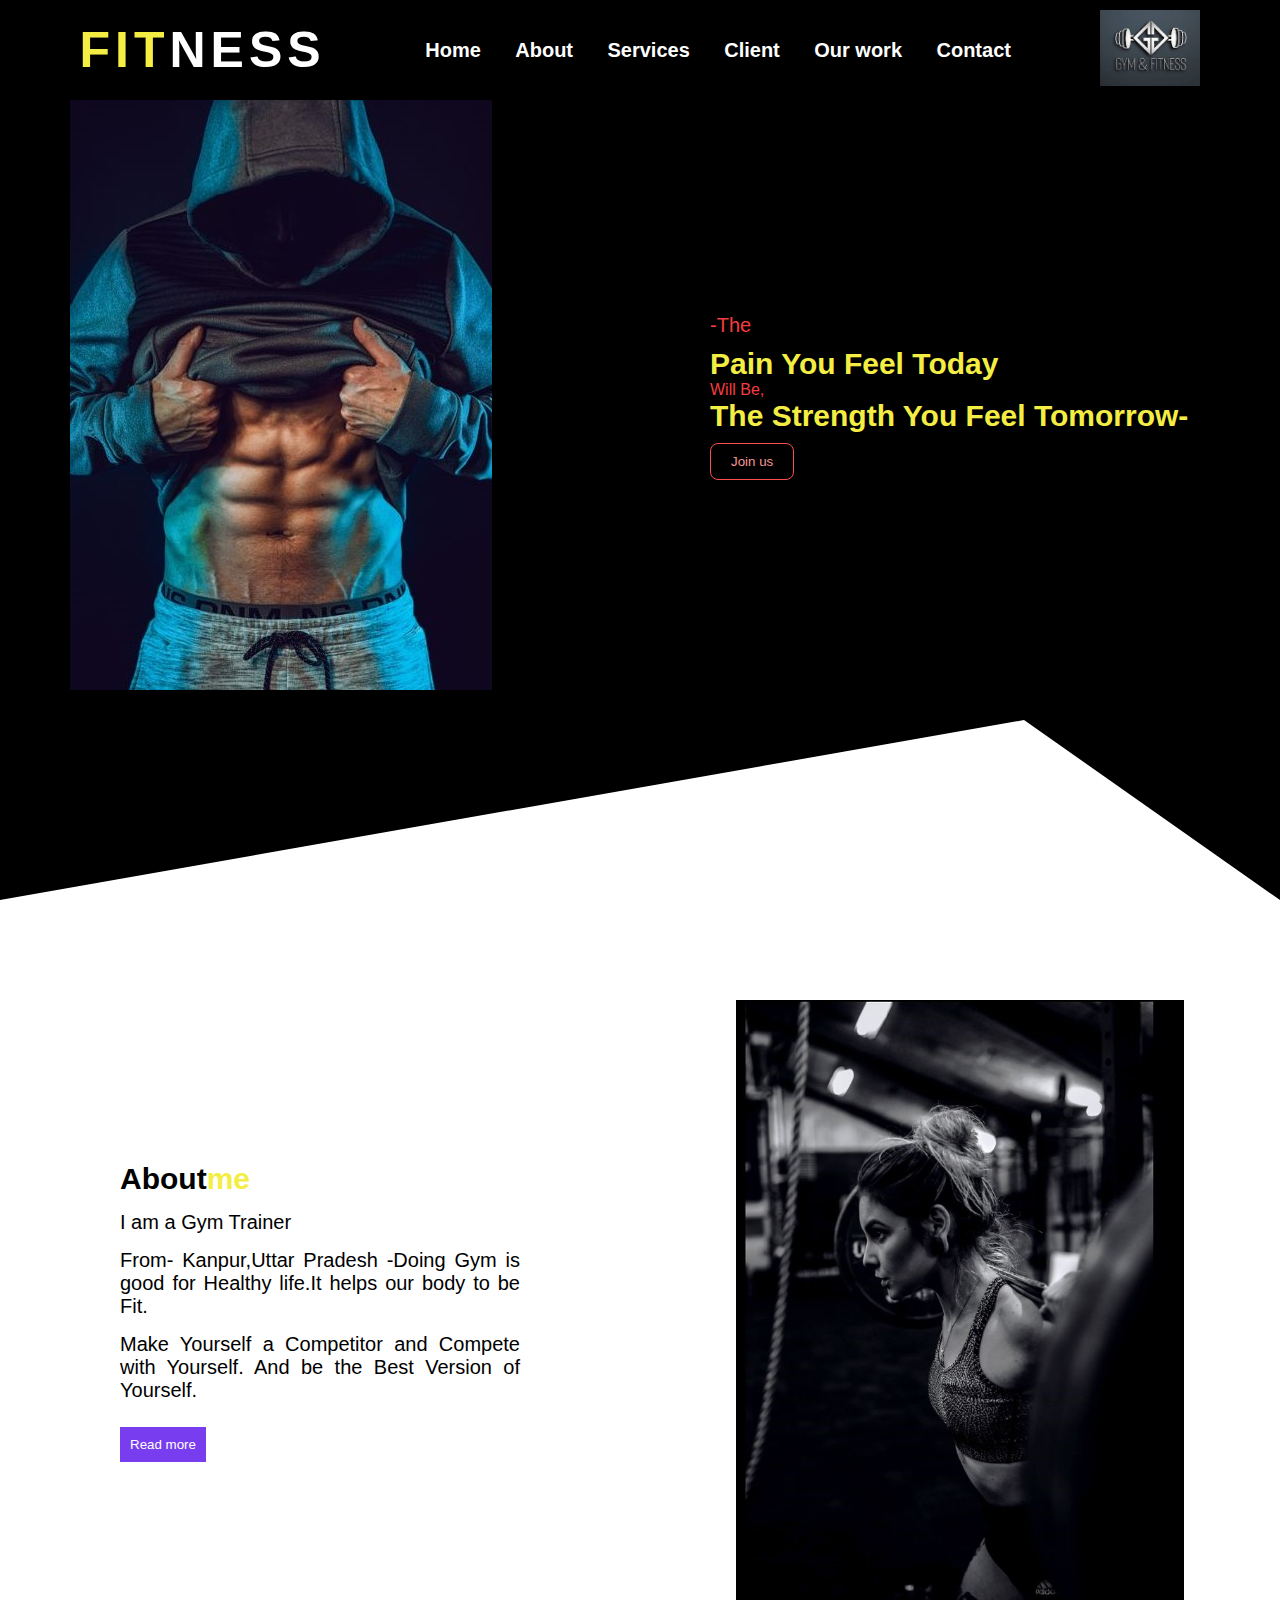
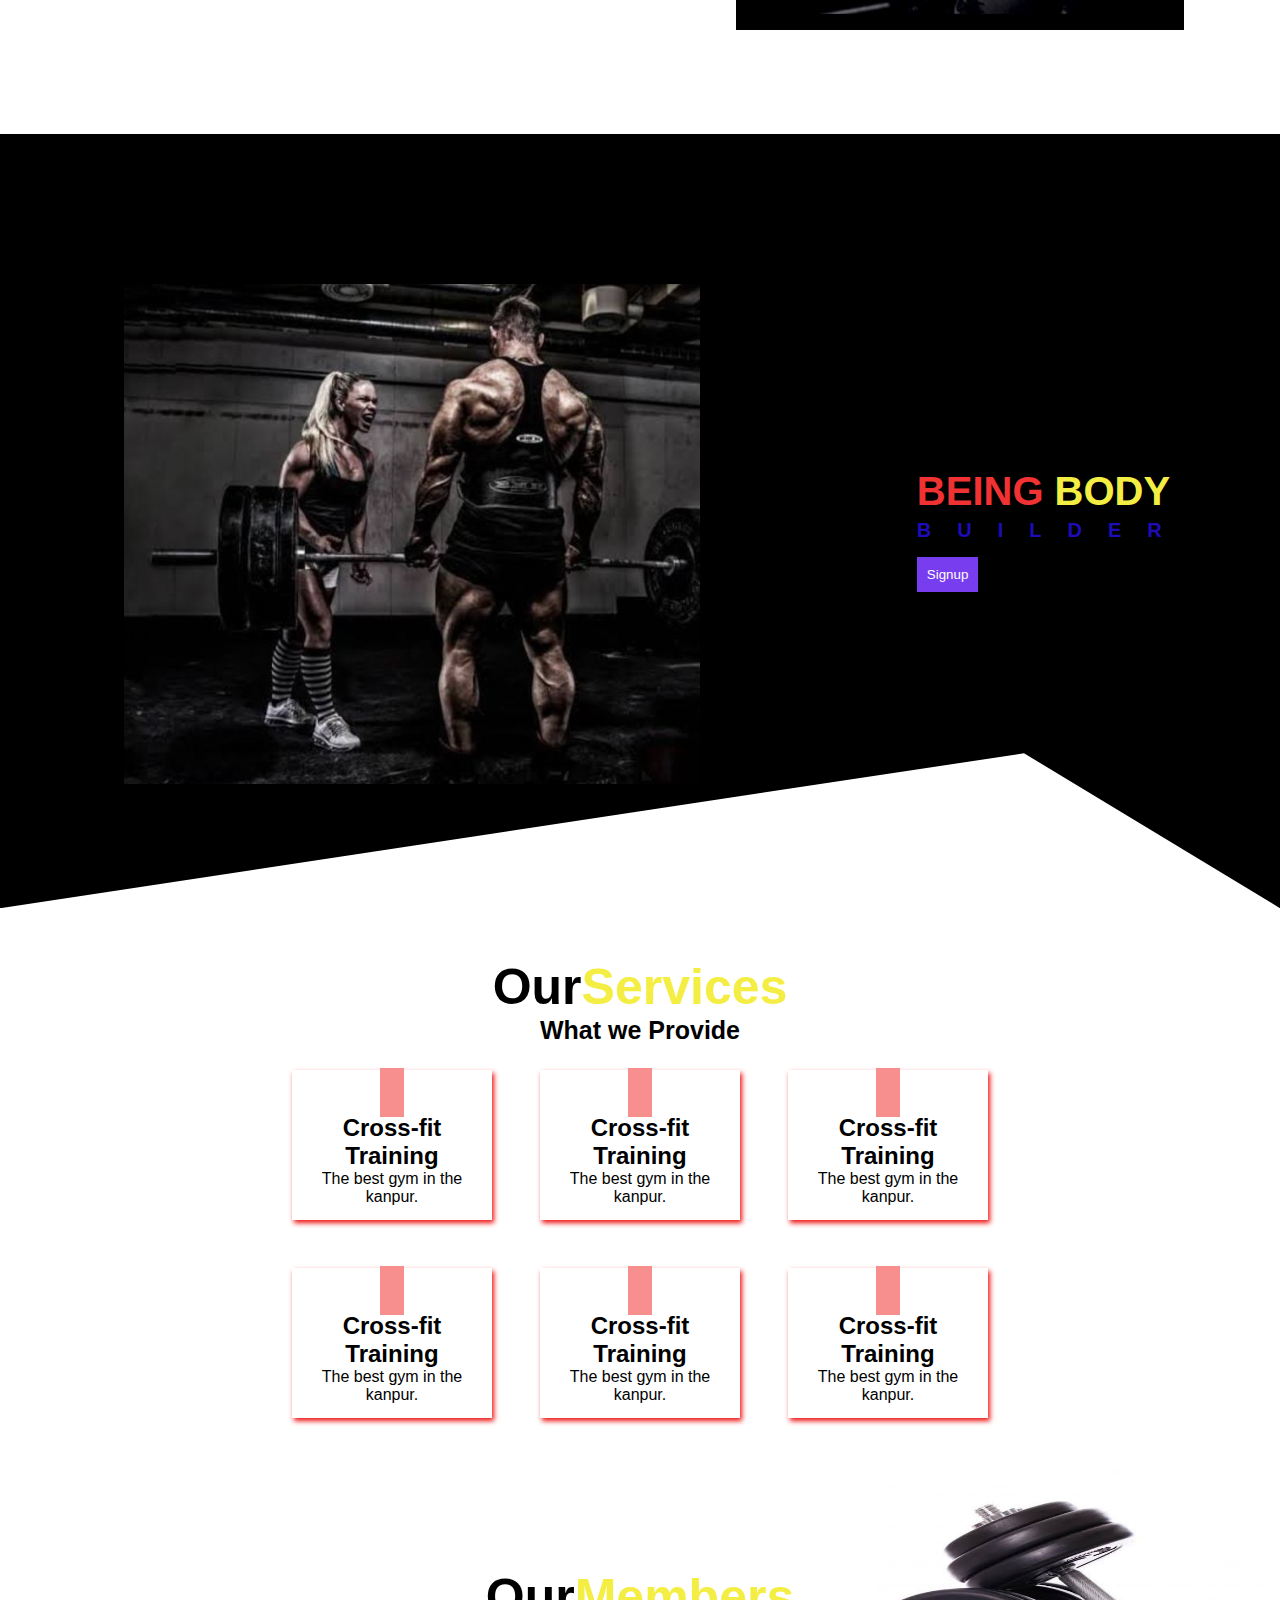
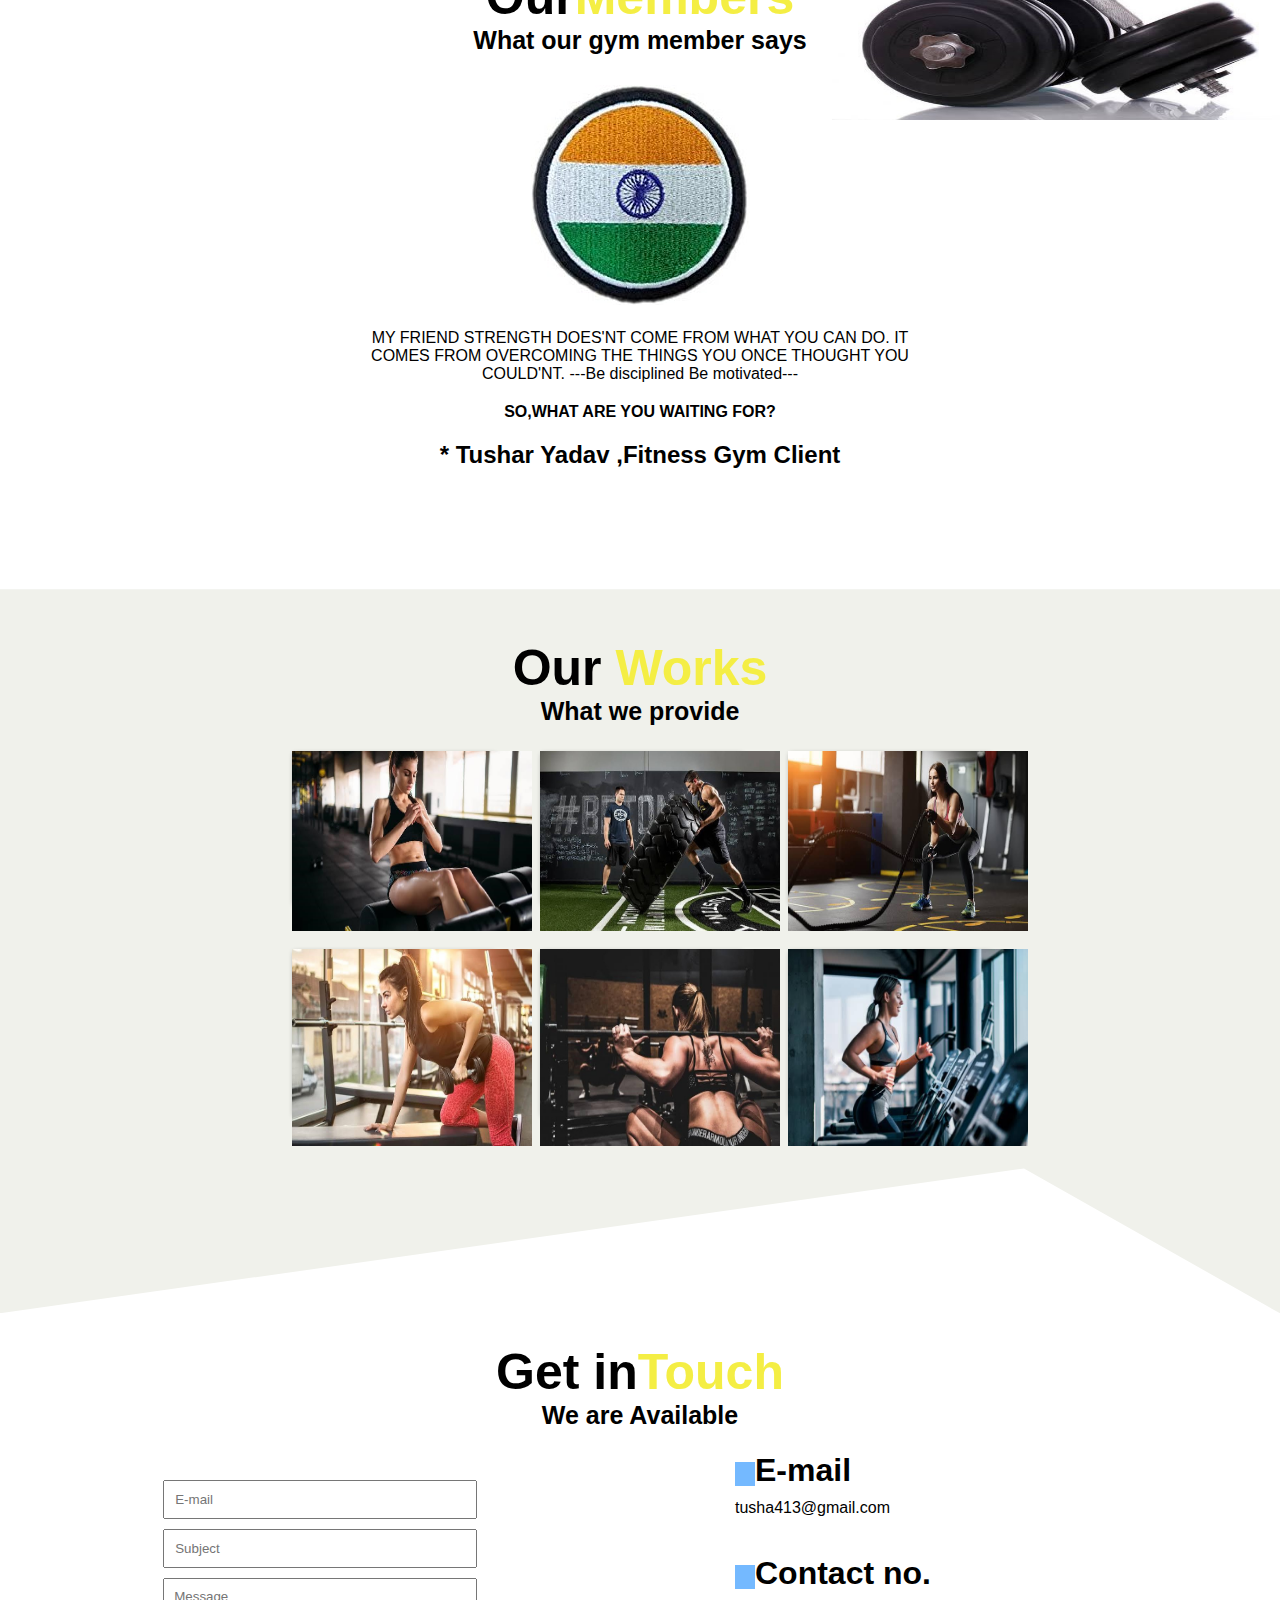
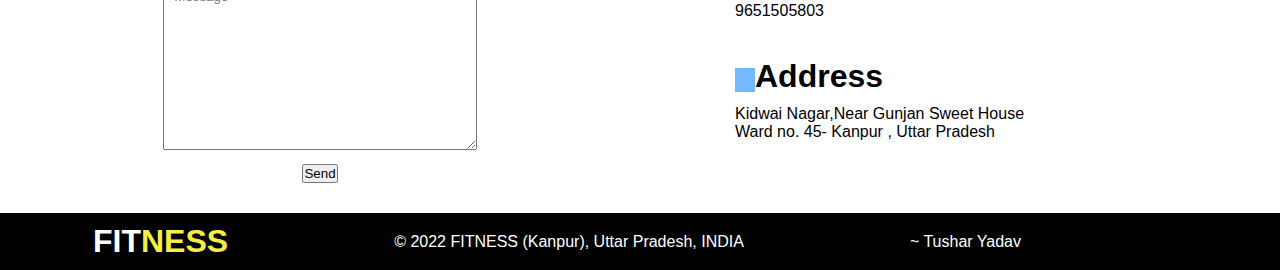
==== index.html @ fefda347 "third" ====
<!DOCTYPE html>
<html lang="en">
<head>
    <meta charset="UTF-8">
    <meta http-equiv="X-UA-Compatible" content="IE=edge">
    <meta name="viewport" content="width=device-width, initial-scale=1.0">
    <title>Fitness Gym</title>
    <link rel="stylesheet" type="text/css" href="style.css">
    <link rel="styleshhet" type="text/css" href="https://stackpath.bootstrapcdn.com/font-awesome/4.7.0/css/font-awesome.min.css">
</head>
<body>
    <header>
        <nav>
            <div
                class="logo">
                <span id="blue">FIT</span>NESS
            </div>
            <div class="menu">
                <a href="#">Home</a>
                <a href="#">About</a>
                <a href="#">Services</a>
                <a href="#">Client</a>
                <a href="#">Our work</a>
                <a href="#">Contact</a>
    
            </div>
            <div class="icon">
                <img src="image/icon.jpg">
            </div>

        </nav>


        <div class="container" >
            <div class="left">
                <img src="image/appss.jpeg">
            </div>
                <div class="right">
                <p> -The <h2>Pain You Feel Today</h2> Will Be,
                    <h2>The Strength You Feel Tomorrow-</h2><p>
                <button class="btn">Join us</button>

            </div>
        </div>
</header>
<section id="about">
    <div class="about-row">
        <div class="about-left-col">
            <h1> About<span id="blue" >me</span></h1>
            <p id="p-title"> I am a Gym Trainer</p>
            <p>
                From-  Kanpur,Uttar Pradesh  -Doing Gym is good for Healthy life.It helps our body to be Fit.
            </p>
            <p> 
                Make Yourself a Competitor and Compete with Yourself.
                And be the Best Version of Yourself.  
            </p>
            <button class="c-btn">Read more</button>
        </div>
        <div class="about-right-col">
            <img src="image/giri.jpeg">
        </div>
    </div>
</section>
<section id="signup">
    <div class="signup-row">
        <div class="signup-left-col">
            <img src="image/mii.jpeg">
        </div>
        <div class="signup-right-col">
            <h1> BEING <span id="blue">BODY</span></h1>
            <h2>BUILDER</h2>
            <button class="c-btn">Signup</button>
        </div>
    </div>
</section>
<section id="services">
    <div class="services-info">
        <h1>Our<span id="blue">Services</span></h1>
    <p>What we Provide</p>
    </div>
    <div class="services-row">
        <div class="services-box">
            <i class="fa fa-suitcase" aria-hidden="true"></i>
            <h2> Cross-fit Training</h2>
        <p> The best gym in the kanpur.</p>
        </div>
        <div class="services-box">
            <i class="fa fa-suitcase" aria-hidden="true"></i>
            <h2> Cross-fit Training</h2>
        <p> The best gym in the kanpur.</p>
        </div>
        <div class="services-box">
            <i class="fa fa-suitcase" aria-hidden="true"></i>
            <h2> Cross-fit Training</h2>
        <p> The best gym in the kanpur.</p>
        </div>
        <div class="services-box">
            <i class="fa fa-suitcase" aria-hidden="true"></i>
            <h2> Cross-fit Training</h2>
        <p> The best gym in the kanpur.</p>
        </div>
        <div class="services-box">
            <i class="fa fa-suitcase" aria-hidden="true"></i>
            <h2> Cross-fit Training</h2>
        <p> The best gym in the kanpur.</p>
        </div>
        <div class="services-box">
            <i class="fa fa-suitcase" aria-hidden="true"></i>
            <h2> Cross-fit Training</h2>
        <p> The best gym in the kanpur.</p>
        </div>
    </div>
</section>

<section id="members">
    <div class="services-info">
        <h1>Our<span id="blue">Members</span></h1>
        <p>What our gym member says</p>
    </div>
<div class="member-card">
    <img src="image/fl.jpeg">
    <p>
        MY FRIEND STRENGTH DOES'NT COME FROM WHAT YOU CAN DO.
        IT COMES FROM OVERCOMING THE THINGS YOU ONCE THOUGHT YOU COULD'NT.
        ---Be disciplined Be motivated---

        <h4>SO,WHAT ARE YOU WAITING FOR?</h4>
    </p>
        <h2>* Tushar Yadav ,Fitness Gym Client </h2>
</div>
</section>

<section id="work">
    <div class="services-info">
        <h1>Our <span id="blue">Works</h1>
    <p>What we provide</p>

    </div>
    <div class="services-row">
        <div class="work-box">
            <img src="image/w1.jpeg">
        </div>
        <div class="work-box">
            <img src="image/w2.jpeg">
        </div>
        <div class="work-box">
            <img src="image/w3.jpeg">
        </div>
        <div class="work-box">
            <img src="image/w4.jpeg">
        </div>
        <div class="work-box">
            <img src="image/w5.jpeg">
        </div>
        <div class="work-box">
            <img src="image/w6.jpeg">
        </div>
    </div>
</section>

<section id="contact">
    <div class="services-info">
        <h1>Get in<span id="blue">Touch</span></h1>
    <p> We are Available</p>
    </div>

    <div class="contact-row">
        <div class="contact-left-col">
            <div class="form">
                <input type="text" name="" placeholder="E-mail">
                <input type="text" name="" placeholder="Subject"><br>
                <textarea rows="10" cols="40" placeholder="Message"></textarea>
                <br> <button c-btn>Send</button>

            </div>
        </div>
        <div class="contact-right-col">
            <h1><i class="bi bi-envelope-fill" aria-hidden="true"></i> E-mail</h1> <p>
                tusha413@gmail.com</p><br>
            <h1><i class="fa fa-phone" aria-hidden="true"></i> Contact no.</h1><p>9651505803</p><br>
            <h1><i class="bi bi-phone-vibrate-fill"></i> Address</h1>
            <p>Kidwai Nagar,Near Gunjan Sweet House <br>
            Ward no. 45- Kanpur , Uttar Pradesh</p>
        </div>

    </div>

</section>

<section id="footer">
    <h1>FIT<span id="blue">NESS</span></h1>

    <p>&copy; 2022 FITNESS (Kanpur), Uttar Pradesh, INDIA
        <br> <p>~ Tushar Yadav</p>
    </p>
    <!-- <img src="image/" -->


</section>









</body>
</html>
---- style.css ----
*{
    padding: 0; margin: 0; 
box-sizing: 
border-box;
font-family: 
sans-serif;}


header{
    width: 100%;
    height:100vh;
    background: black;
    clip-path:polygon(0% 0% , 100% 0% ,100% 100% , 80% 80%, 0% 100%);
}
nav{
    width:100%;
    height: 100px;
    display: flex;
    justify-content: space-evenly;
    align-items: center;
    color: white;
}
.logo{
    font-size: 50px;
    font-weight:bold;
    letter-spacing: 5px;
}
#blue{
    color:#f4ee44;
}
.menu a{
    text-decoration: none;
    color: white;
    font-size: 20px;
    font-weight: bold;
    padding-left: 10px;
    margin: 10px;

}
.menu a:hover{
    text-decoration: underline;
    color: #3d0af4;
    /* border-bottom: 2px solid #ffa974;  */

}
.icon img{
    width: 100px;
}
.container{
    max-width: 100%;
    display: flex;
    justify-content: center; 
    align-items: center;
    color: white;

}
.left{
    flex-basis: 50%;
    height:235%;
}
.right{
    flex-basis: 50%;
    max-width: 500px;
    color: rgb(247, 60, 63);
}
.right h2{
    color:#f4ee44;
    font-size: 30px;
}
.right p{
    font-size: 20px;
    margin: 10px 0px;
}
.btn{
    background: transparent;
    padding: 10px 20px;
    color: #f69797;
    border: 1px solid #fc4f4f;
    border-radius: 8px;

}
#about{
    padding:100px 0px;
}
.about-row{
    width: 100%;
    height: 20%;
    display:  flex;
    justify-content: space-around;
    align-items: center;
}
.about-left-col{
    flex-basis:50%;
}
.about-right-col{
    flex-basis:50%;
    text-align: center;
}
.about-right-col img{
    width:70%;

}
.about-left-col{
    max-width: 400px;
    margin: auto;
}
.about-left-col h1{
    font-size: 30px;
}
.about-left-col p{
    font-size: 20px;
    text-align: justify;
    margin: 15px 0px;
}
.c-btn{
    padding: 10px;
    margin:10px 0px;
    color: white;
    border: #74b9ff;
    background: #783def;
}
#signup{
    padding-top: 150px;
    padding-bottom: 120px;
    background: rgba(0,0,0,0,0.03);
     background: black;
    clip-path:polygon(0% 0% , 100% 0% ,100% 100% , 80% 80%, 0% 100%);
}
.signup-row{
    display: flex;
    justify-content: space-around;
    align-items: center;
}
.signup-left-col{
    flex-basis: 50%;
    text-align: center; 
}
.signup-left-col img{
    width:90%;
}
.signup-left-col{
    flex-basis: 50%;
}
.signup-right-col h1{
    font-size: 40px;
    color: #f13232;
}
.signup-right-col h2{
    font-size: 20px;
    letter-spacing: 26px;
    color: rgb(29, 12, 184);
    margin: 5px 0px;
} 
#services{
    padding: 50px 0px;
}
.services-info{
    text-align: center;
}
.services-info h1{
    font-size: 50px;

}
.services-info p{
    font-size: 25px;
    font-weight: bold;
}
.services-row{
    display: grid;
    grid-template-columns: repeat(3,200px);
    grid-auto-rows: minmax(150px,auto);
    grid-gap: 3em;
    justify-content: center;
    padding-top: 25px ;
}
.services-box{
    box-shadow: 2px 3px 5px rgb(237, 18, 18) ;
    padding: 10px;
    text-align: center;
}
.services-box i{
    background: rgb(247, 143, 143);
    color: aliceblue;
    font-size: 30px;
    padding: 12px ;
    padding-bottom: 4px;
    margin-top: -20px;

}

#members{
    padding: 100px;
    background: url(image/bl.jpeg);
    background-size: 35% 35%;
    background-repeat: no-repeat;
    background-position: top right;
}
.member-card {
    text-align: center;
    padding-top: 30px;
    width: 50%;
    margin: auto;
}
.member-card p{
    margin: 20px 0px;

}
.member-card h2{
    margin: 20px 0px;
}
#work{
    padding-top: 50px;
    padding-bottom: 200px;
    background: rgb(240, 241, 235);
    clip-path:polygon(0% 0% , 100% 0% ,100% 100% , 80% 80%, 0% 100%);
}
.work-box{
    box-shadow: 2px 3px 5px grey;
}
.work-box img{
    width: 120%;
    height: 120%;
}

#contact{
    padding: 30px 0px;
}
.contact-row{
    display: flex;
    justify-content: center;
    align-items: center;
}
.contact-left-col{
    flex-basis: 50%;
    padding-top: 50px;
}
.contact-right-col{
    flex-basis: 50%;
    max-width: 450px;
    margin: auto;
}
.contact-right-col i{
    font-size: 20px;
    padding: 10px;
    padding-bottom: 1px;
    padding-top: 1px;
    background: #74b9ff;
    color: aliceblue;
}

.contact-right-col p{
    margin-top: 10px;
    margin-bottom:20px ;
}

#footer{
    background: black;
    color: white;
    padding: 10px;
    display: flex;
    justify-content: space-around;
    align-items: center;
}





.form{
    width: 70%;
    margin: auto;
    text-align: center;
}
.form input[type="text"]{
    width: 70%;
    padding: 10px;
    margin-bottom: 10px;
}
textarea{
    width: 70%;
    padding: 10px;
    margin-bottom: 10px;

}

.c_btn{
    background: black;
    color: white;
    padding: 10px;
    width: 50%;
    border: none;
}
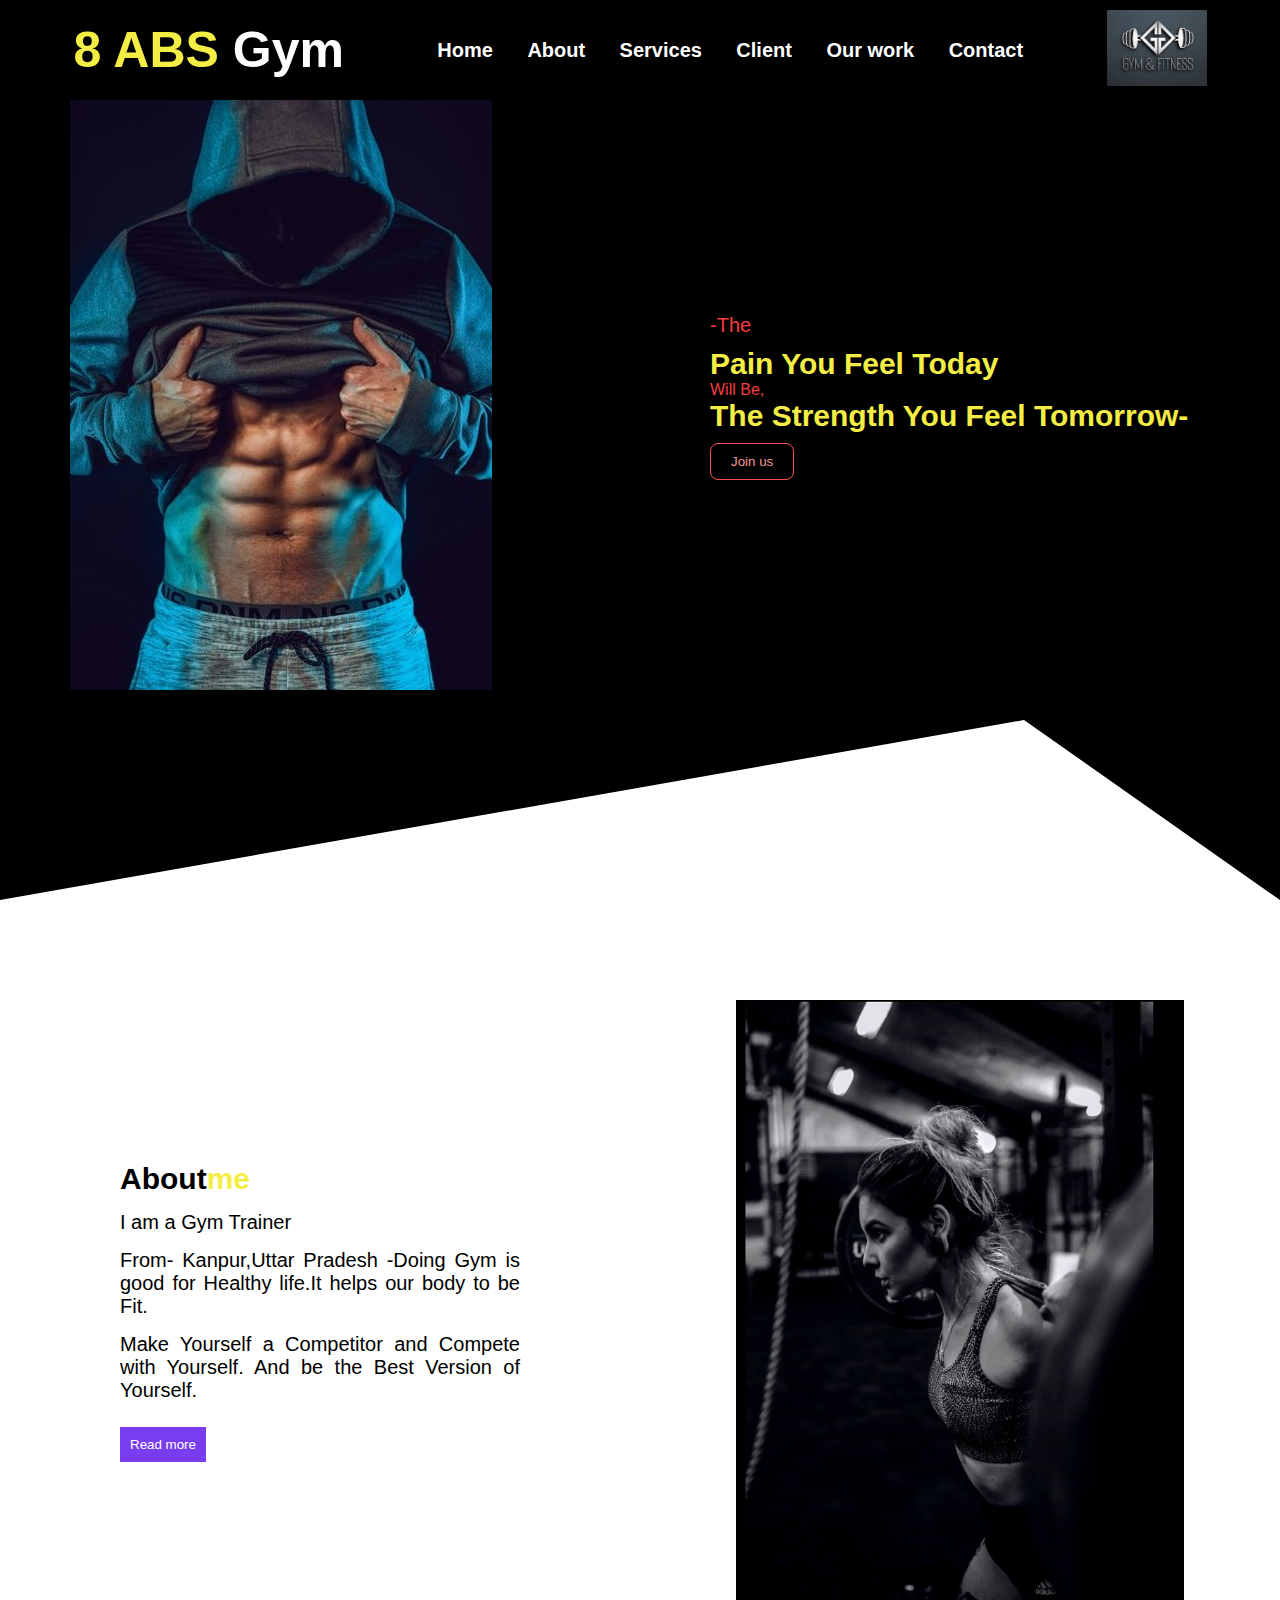
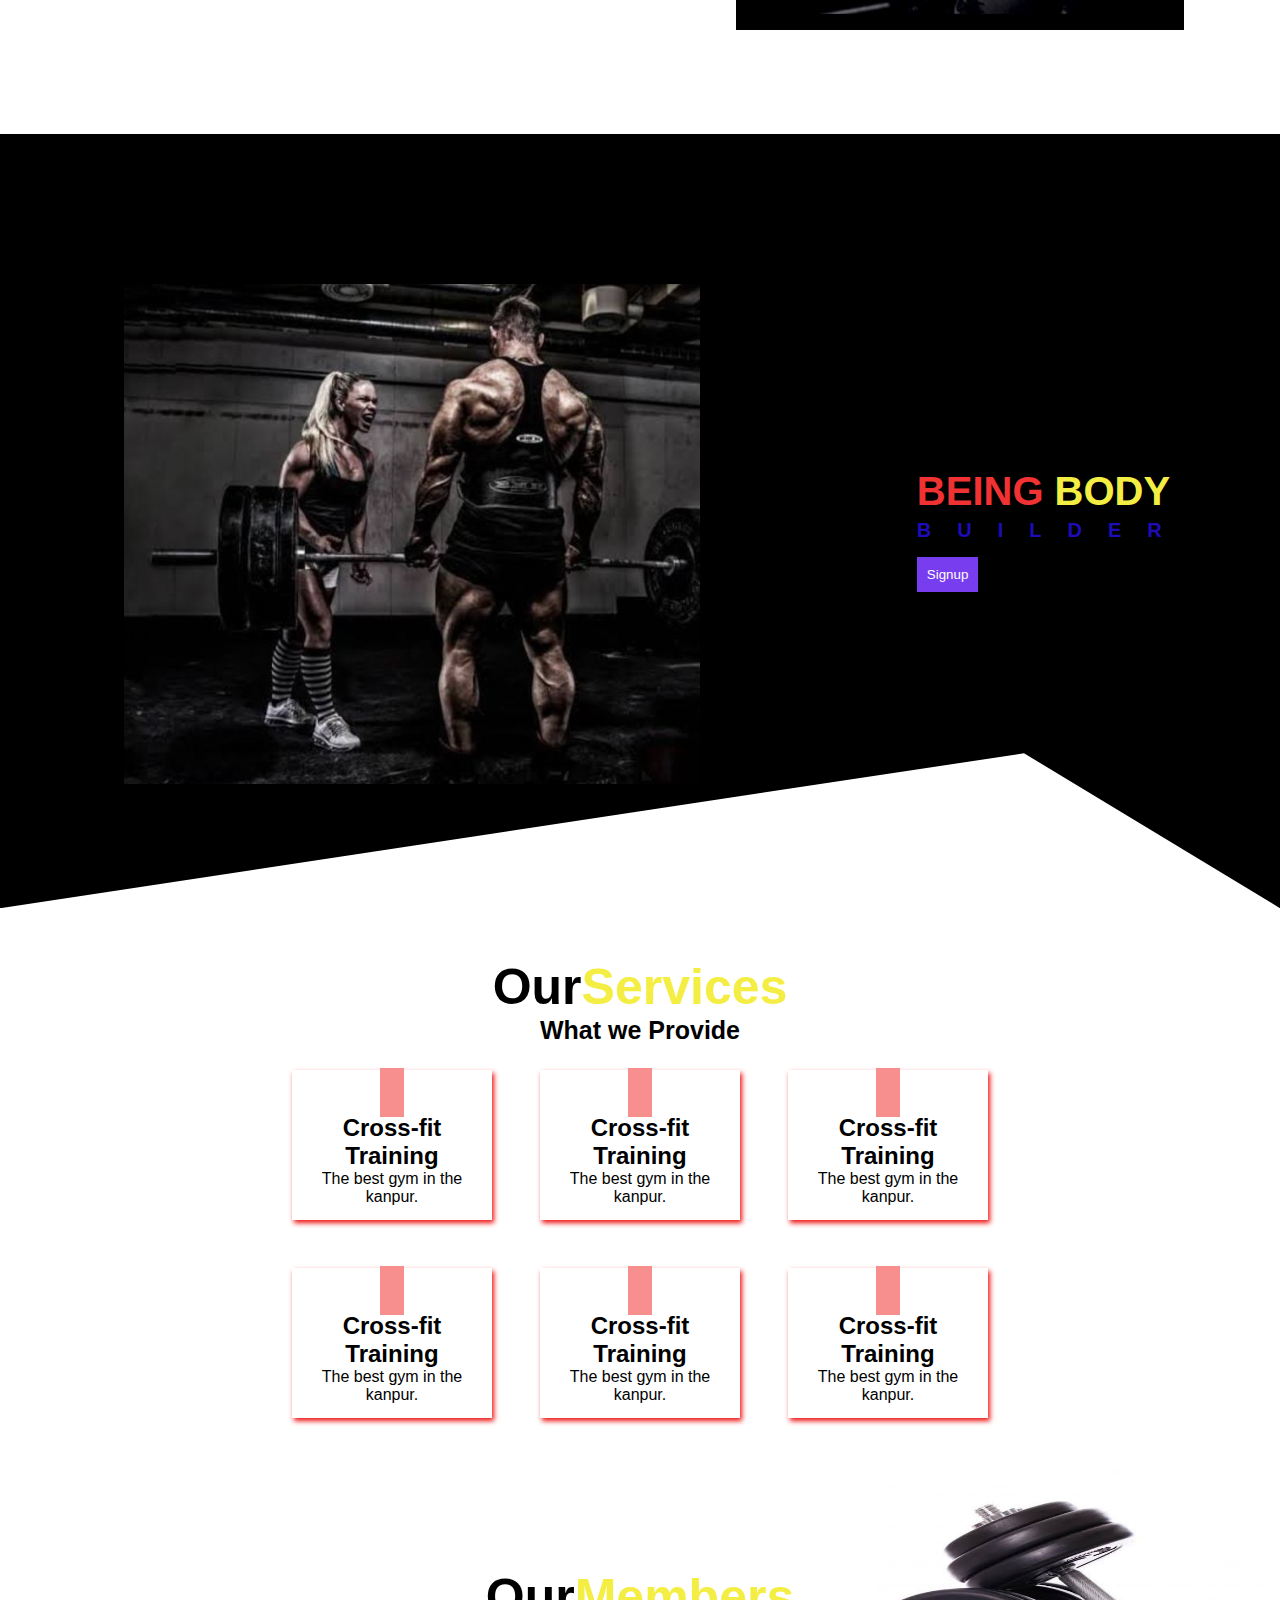
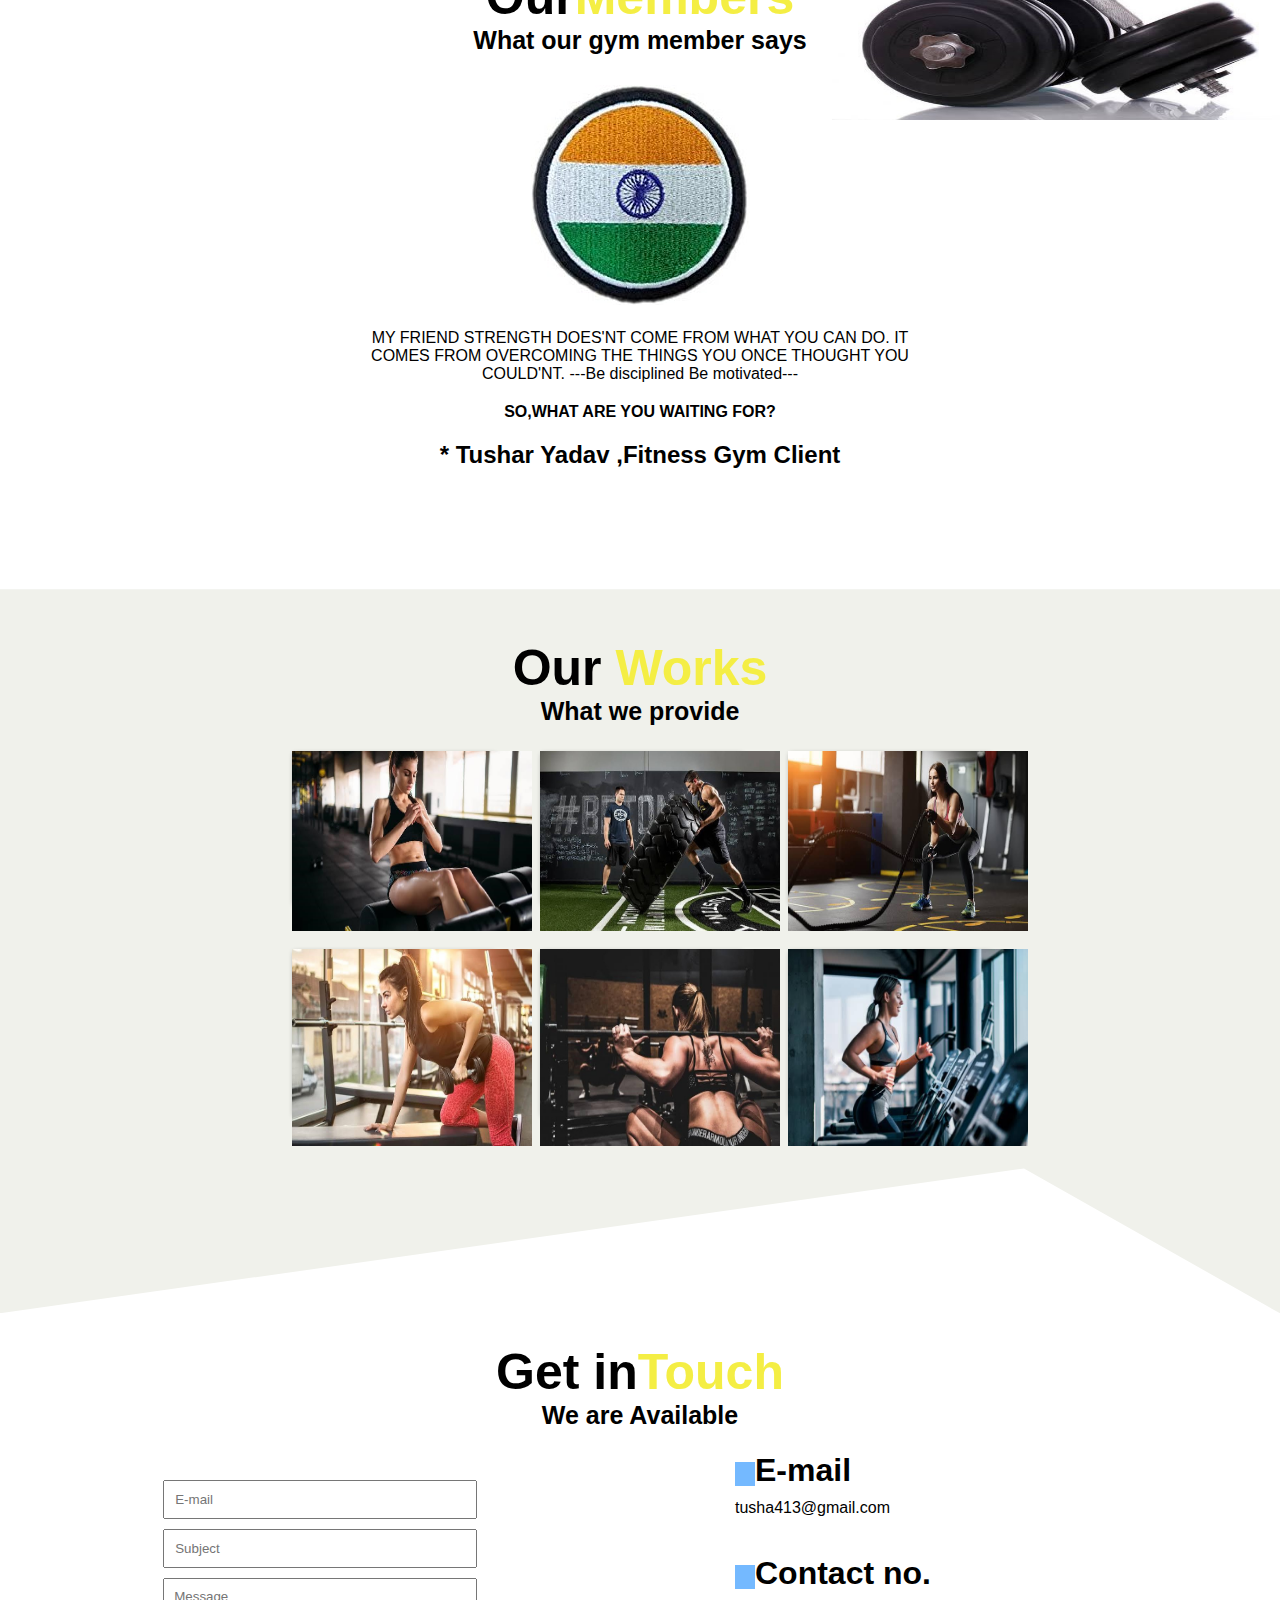
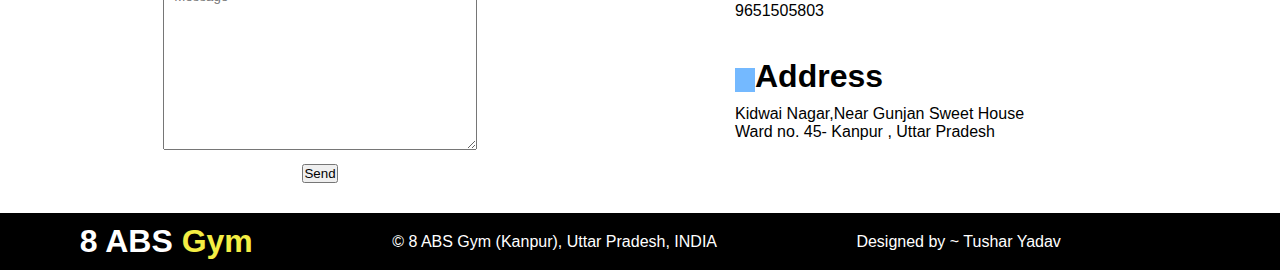
==== commit 6b266d9c: "images removed" ====
--- a/index.html
+++ b/index.html
@@ -13,15 +13,15 @@
         <nav>
             <div
                 class="logo">
-                <span id="blue">FIT</span>NESS
+                <span id="blue">8 ABS</span> Gym
             </div>
             <div class="menu">
                 <a href="#">Home</a>
-                <a href="#">About</a>
-                <a href="#">Services</a>
-                <a href="#">Client</a>
-                <a href="#">Our work</a>
-                <a href="#">Contact</a>
+                <a href="#about">About</a>
+                <a href="#services">Services</a>
+                <a href="#members">Client</a>
+                <a href="#work">Our work</a>
+                <a href="#contact">Contact</a>
     
             </div>
             <div class="icon">
@@ -189,10 +189,10 @@
 </section>
 
 <section id="footer">
-    <h1>FIT<span id="blue">NESS</span></h1>
-
-    <p>&copy; 2022 FITNESS (Kanpur), Uttar Pradesh, INDIA
-        <br> <p>~ Tushar Yadav</p>
+    <h1>8 ABS <span id="blue">Gym</span></h1>
+
+    <p>&copy; 8 ABS Gym (Kanpur), Uttar Pradesh, INDIA
+        <br> <p>Designed by ~ Tushar Yadav</p>
     </p>
     <!-- <img src="image/" -->
 
@@ -200,12 +200,5 @@
 </section>
 
 
-
-
-
-
-
-
-
 </body>
 </html>--- a/style.css
+++ b/style.css
@@ -3,14 +3,27 @@
 box-sizing: 
 border-box;
 font-family: 
-sans-serif;}
+
+sans-serif;
+
+scroll-behavior: smooth;
+}
+
+body{
+    scroll-behavior: smooth;
+    height: 100vh;
+    width: 100vw;
+
+}
 
 
 header{
-    width: 100%;
+    /* width: 100%; */
     height:100vh;
     background: black;
     clip-path:polygon(0% 0% , 100% 0% ,100% 100% , 80% 80%, 0% 100%);
+    height: 100vh;
+    width: 100vw;
 }
 nav{
     width:100%;
@@ -23,7 +36,7 @@
 .logo{
     font-size: 50px;
     font-weight:bold;
-    letter-spacing: 5px;
+    letter-spacing: 0px;
 }
 #blue{
     color:#f4ee44;
@@ -290,3 +303,12 @@
     width: 50%;
     border: none;
 }
+
+
+@media only screen and (max-width:420px) {
+    
+    
+    .contact-row{
+        flex-direction:column;
+    }
+}
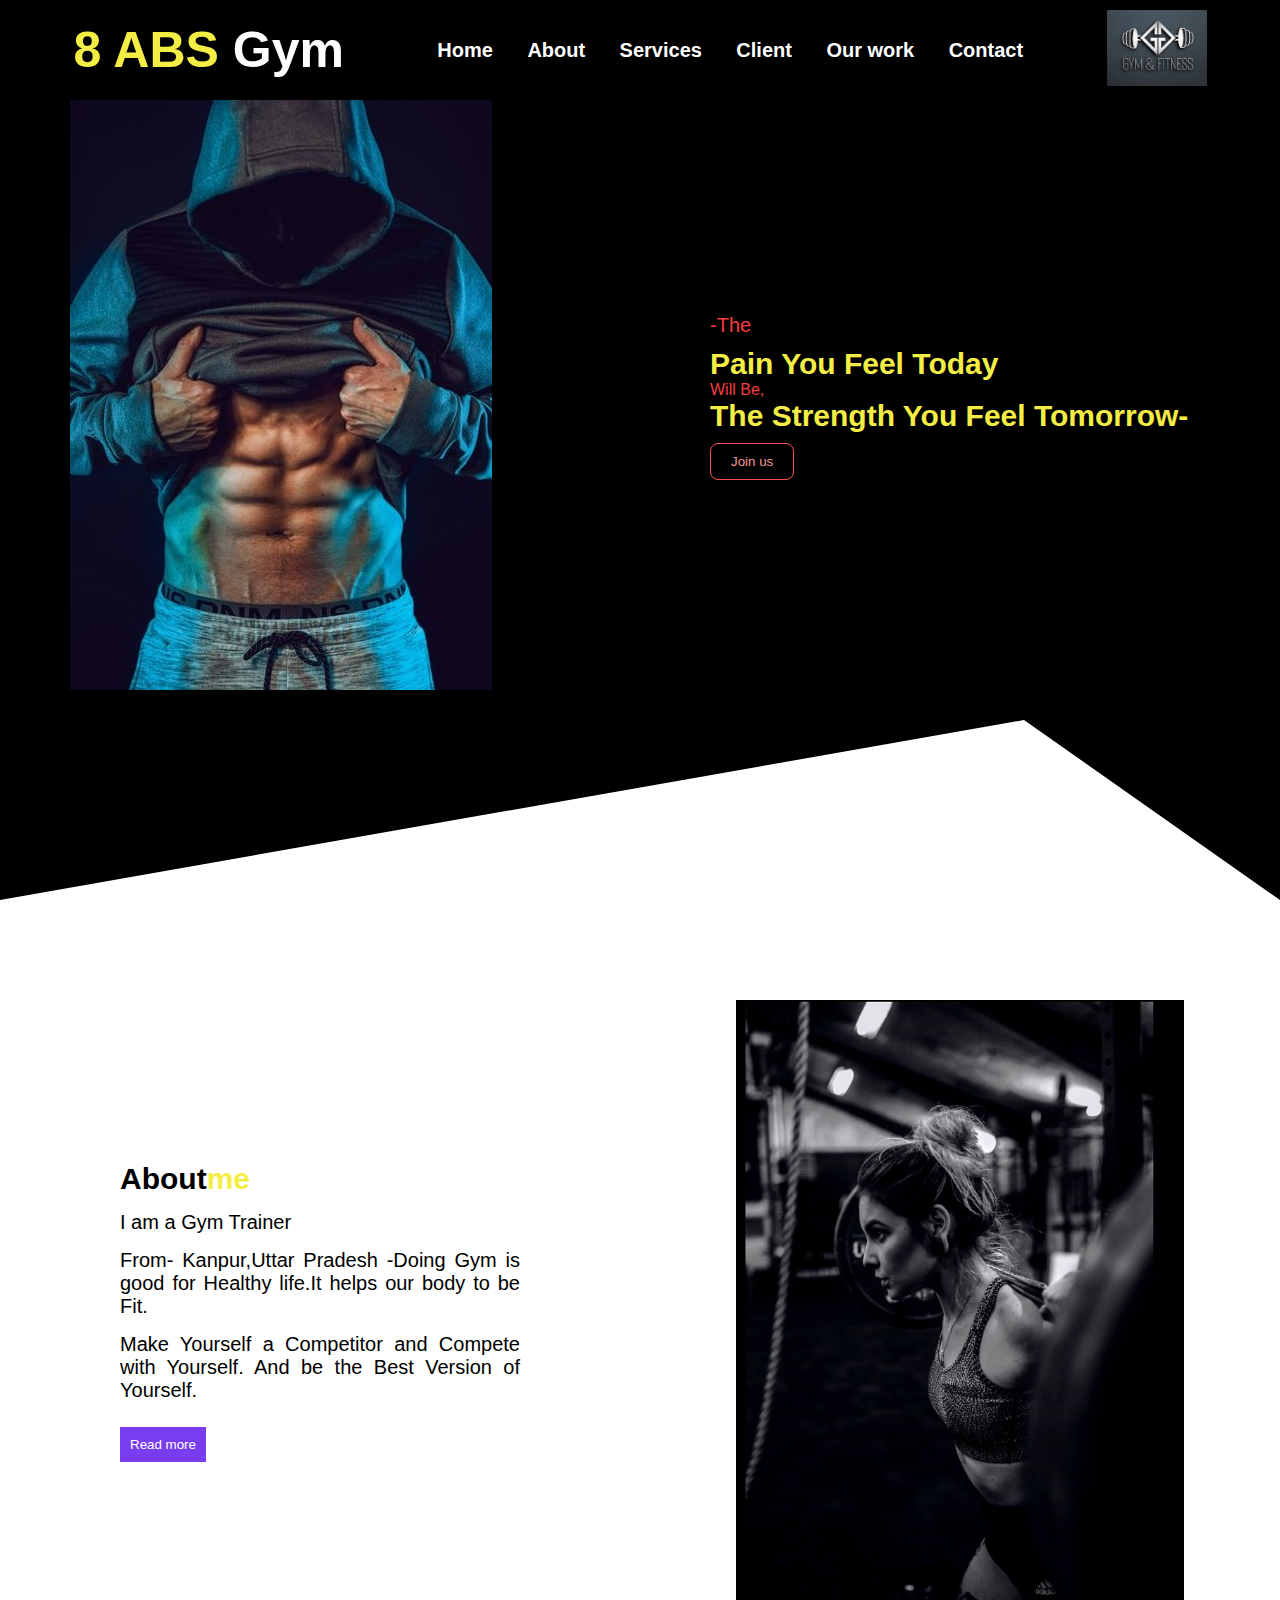
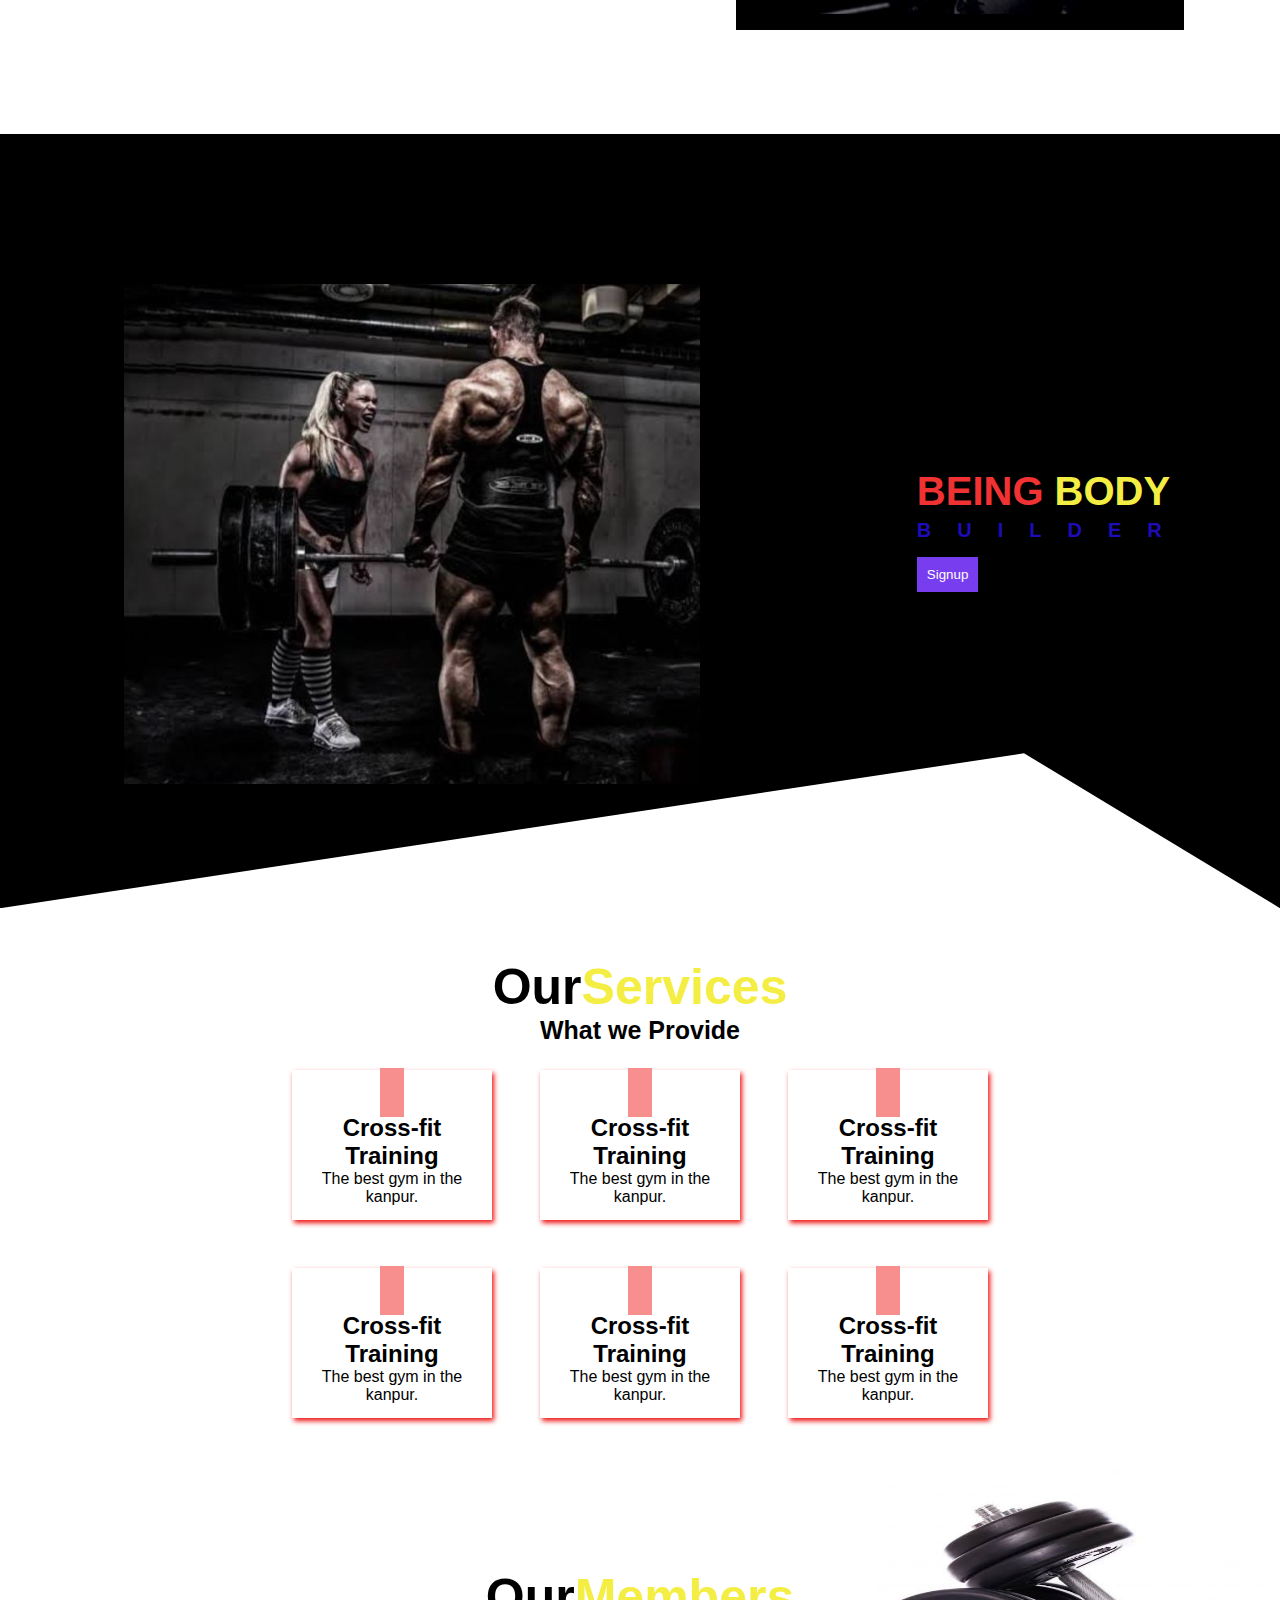
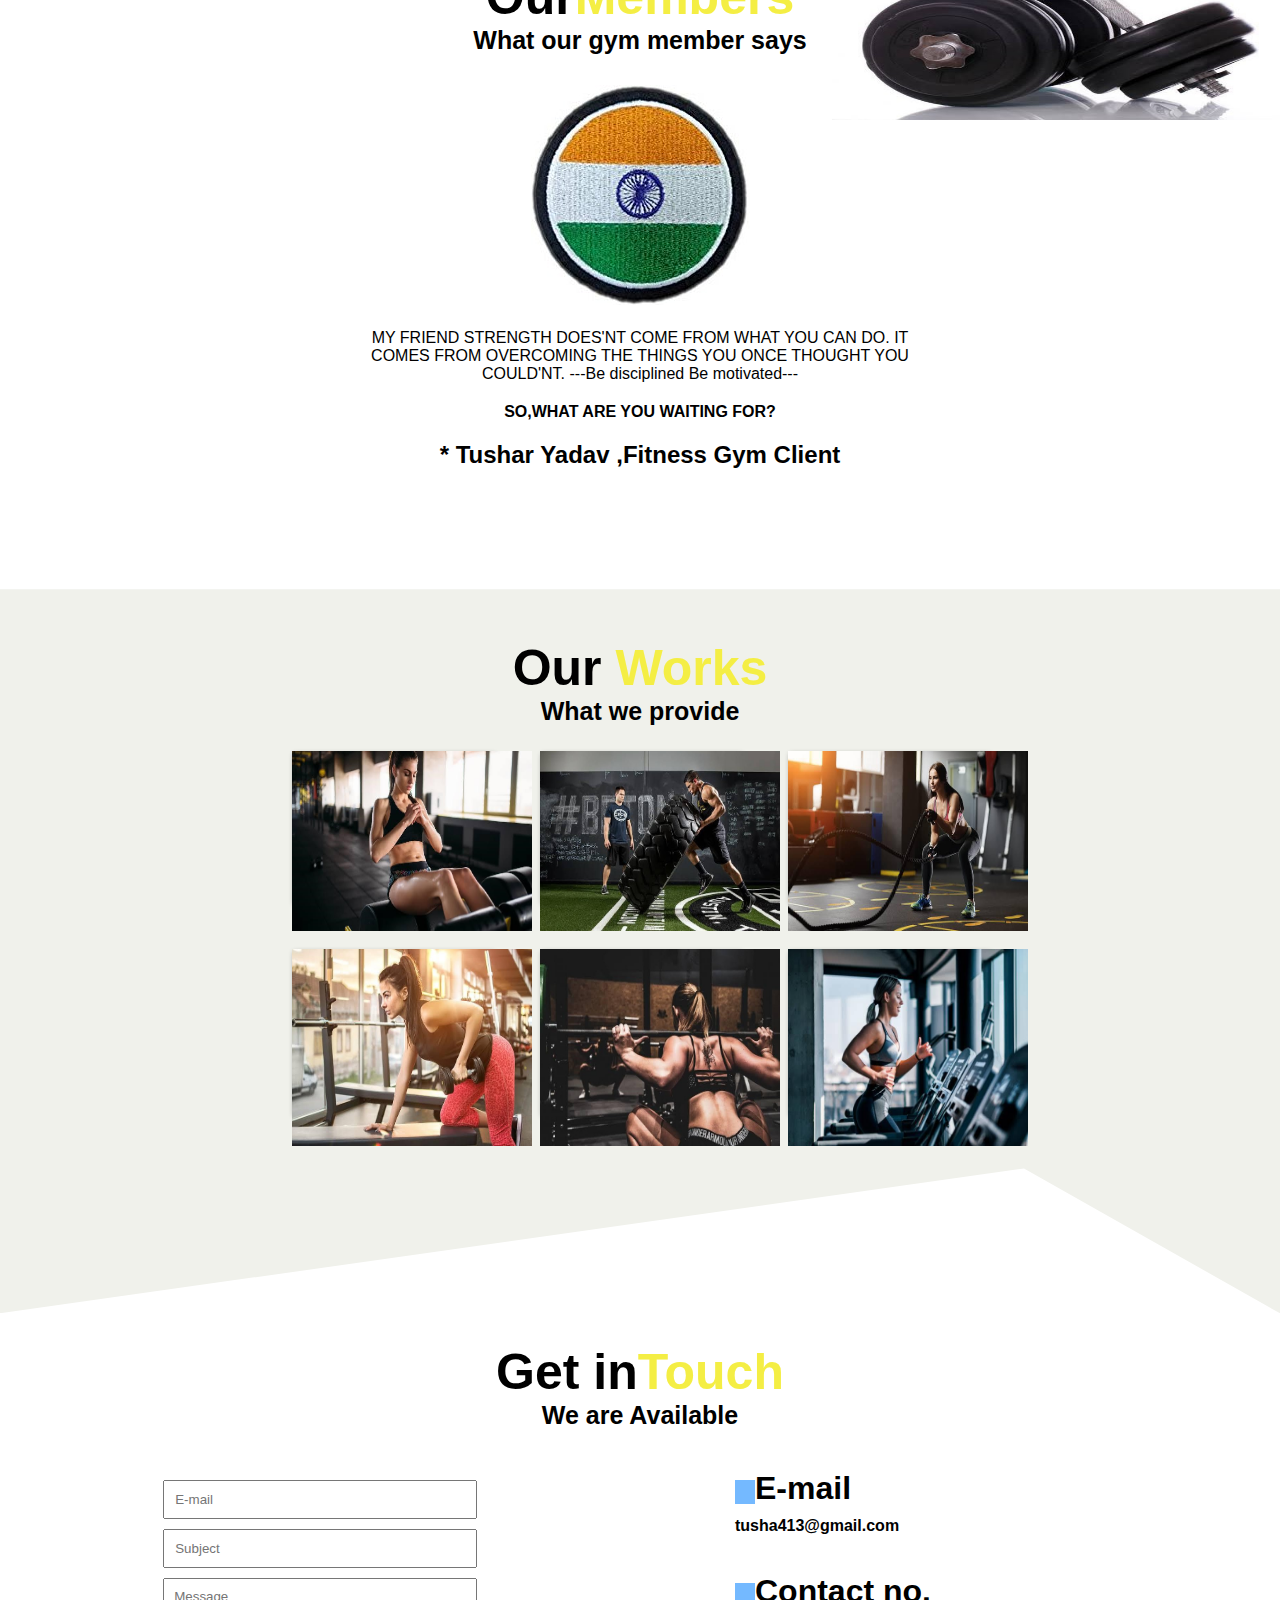
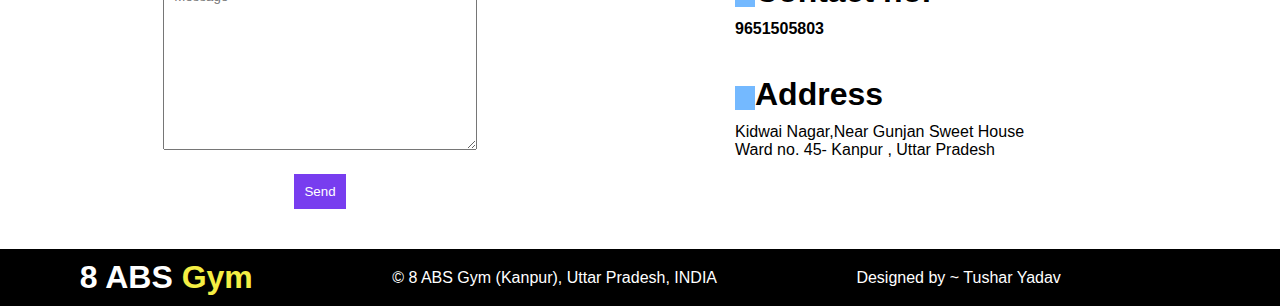
==== commit 45dd0207: "improved Contact section for mobile view" ====
--- a/index.html
+++ b/index.html
@@ -10,9 +10,8 @@
 </head>
 <body>
     <header>
-        <nav>
-            <div
-                class="logo">
+        <nav id="navbar">
+            <div class="logo">
                 <span id="blue">8 ABS</span> Gym
             </div>
             <div class="menu">
@@ -24,7 +23,7 @@
                 <a href="#contact">Contact</a>
     
             </div>
-            <div class="icon">
+            <div class="icon" id="logo_icon">
                 <img src="image/icon.jpg">
             </div>
 
@@ -171,14 +170,14 @@
                 <input type="text" name="" placeholder="E-mail">
                 <input type="text" name="" placeholder="Subject"><br>
                 <textarea rows="10" cols="40" placeholder="Message"></textarea>
-                <br> <button c-btn>Send</button>
+                <br> <button class="c-btn">Send</button>
 
             </div>
         </div>
         <div class="contact-right-col">
-            <h1><i class="bi bi-envelope-fill" aria-hidden="true"></i> E-mail</h1> <p>
-                tusha413@gmail.com</p><br>
-            <h1><i class="fa fa-phone" aria-hidden="true"></i> Contact no.</h1><p>9651505803</p><br>
+            <h1><i class="bi bi-envelope-fill" aria-hidden="true"></i> E-mail</h1><p><a href="mailto:tusha413@gmail.com"> 
+                tusha413@gmail.com</a></p><br>
+            <h1><i class="fa fa-phone" aria-hidden="true"></i> Contact no.</h1><p><a href="tel:+919651505803">9651505803</a></p><br>
             <h1><i class="bi bi-phone-vibrate-fill"></i> Address</h1>
             <p>Kidwai Nagar,Near Gunjan Sweet House <br>
             Ward no. 45- Kanpur , Uttar Pradesh</p>
--- a/style.css
+++ b/style.css
@@ -18,7 +18,7 @@
 
 
 header{
-    /* width: 100%; */
+    /* width: 100%;  */
     height:100vh;
     background: black;
     clip-path:polygon(0% 0% , 100% 0% ,100% 100% , 80% 80%, 0% 100%);
@@ -305,10 +305,112 @@
 }
 
 
+#contact .contact-right-col p a{
+    margin-top: 10px;
+    margin-bottom:20px ;
+    color: black;
+    text-decoration: none;
+    font-weight: bold;
+}
+
+
 @media only screen and (max-width:420px) {
+    #navbar{
+        display: flex;
+        justify-content: flex-start;
+    }
+    .menu{
+        display: none;
+    }
+    .logo{
+        font-size: 30px;
+        text-align: left;
+    }
+
+    #logo_icon{
+        display: none;
+    }
+
+    .container{
+        flex-direction: column;
+        /* justify-content: flex-start;
+        align-items: flex-start; */
+    }
+
+    header{
+        clip-path:none;
+    }
+
+    #about{
+        margin-top: 50vh;
+    }
+    .right{
+        background-color: black;
+        font-size: 1rem;
+    }
+    .right p h2{
+        font-size: 1rem;
+    }
     
     
     .contact-row{
         flex-direction:column;
     }
-}
+
+    #signup{
+        clip-path: none;
+    }
+    .signup-row{
+        flex-direction: column;
+    }
+    .signup-row .signup-right-col{
+        align-items: center;
+        /* justify-content: center; */
+        text-align: center;
+    }
+    .signup-row .signup-right-col button{
+        padding: 10px 20px;
+        border-radius: 5px;
+    }
+
+    #services{
+        display: flex;
+        flex-direction: column;
+        align-items: center;
+        /* justify-content: center; */
+    }
+
+    .services-row{
+        display: grid;
+        grid-template-columns: 1fr;
+        padding: 1em;
+        grid-row-gap: 50px;
+        width: 70vw;
+    }
+
+    #members{
+        display: none;
+    }
+
+    #work{
+        display: flex;
+        flex-direction: column;
+        align-items: center;
+        clip-path: none;
+    }
+
+    /* #contact{
+        padding: 10px 0;
+    } */
+    #contact button{
+        padding: 10px 30px;
+    }
+    #contact .contact-right-col p a{
+        margin-top: 10px;
+        margin-bottom:20px ;
+        color: black;
+        text-decoration: none;
+    }
+
+
+}
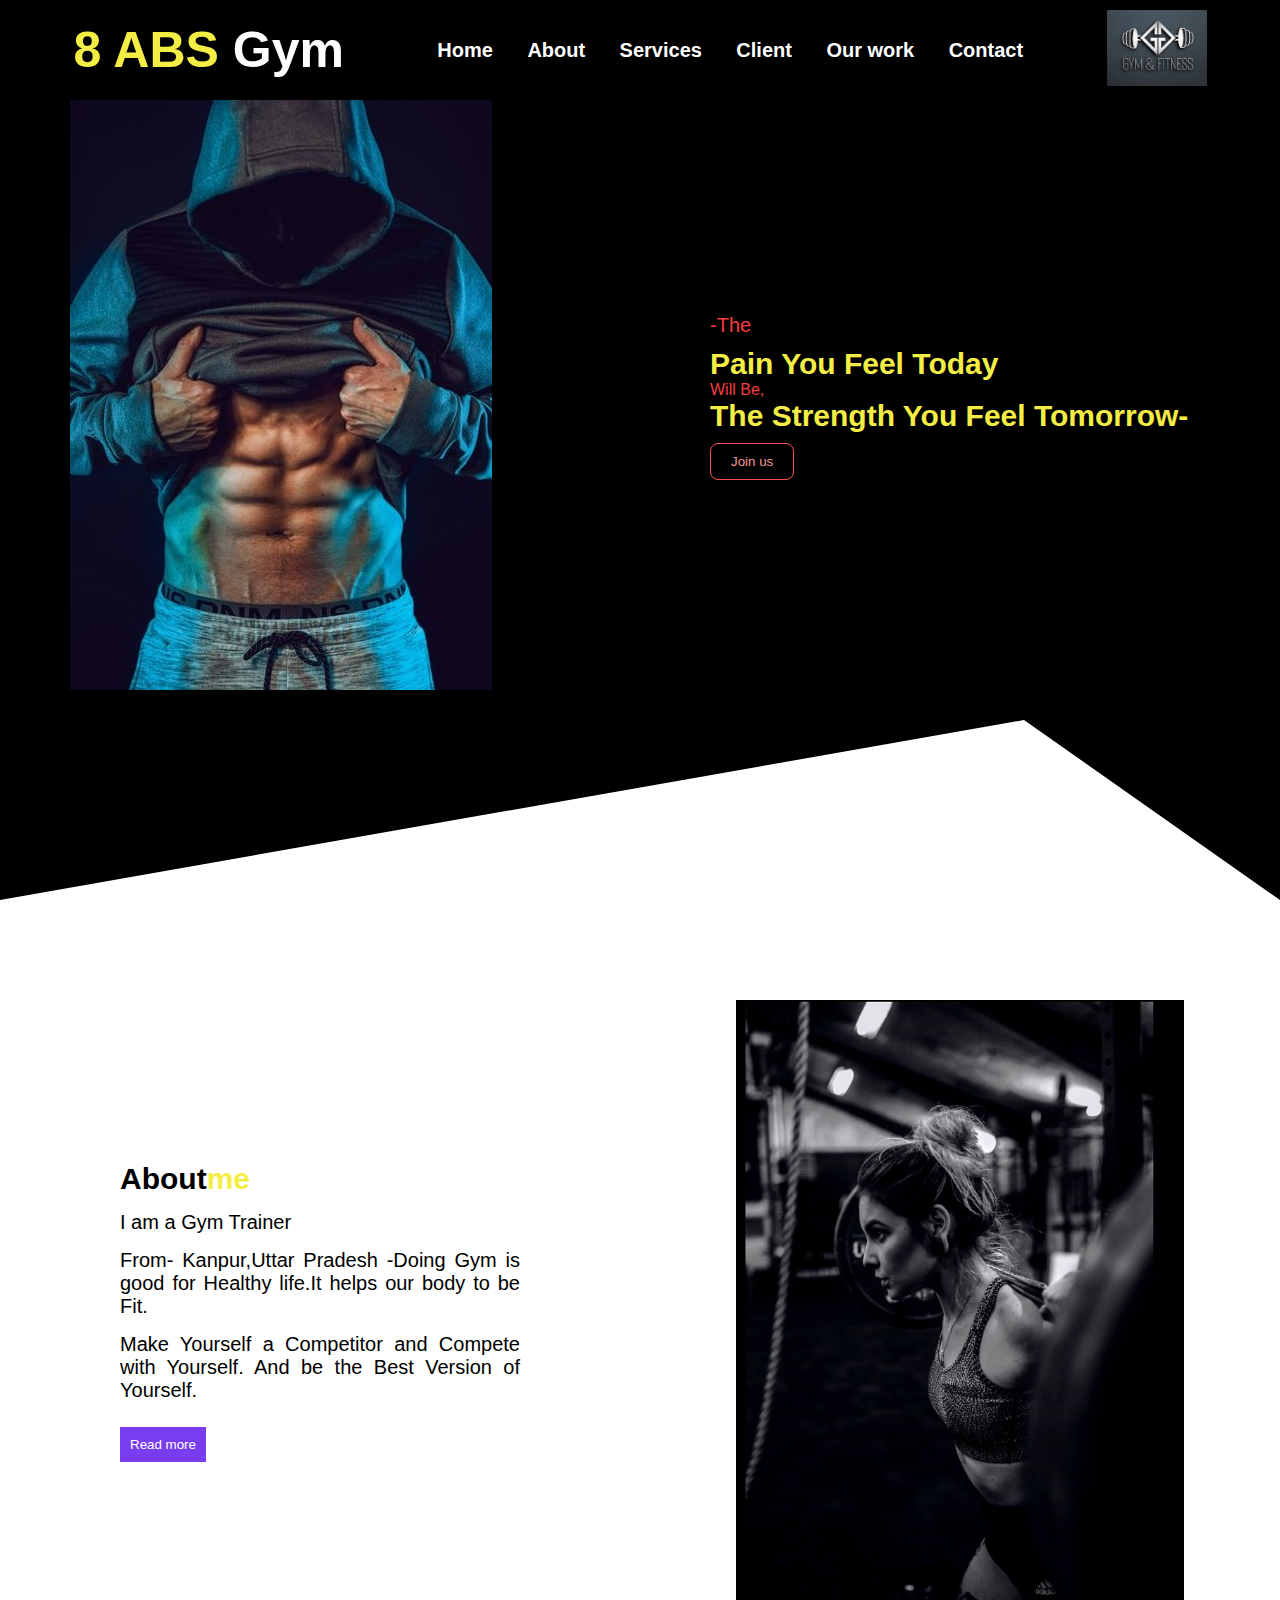
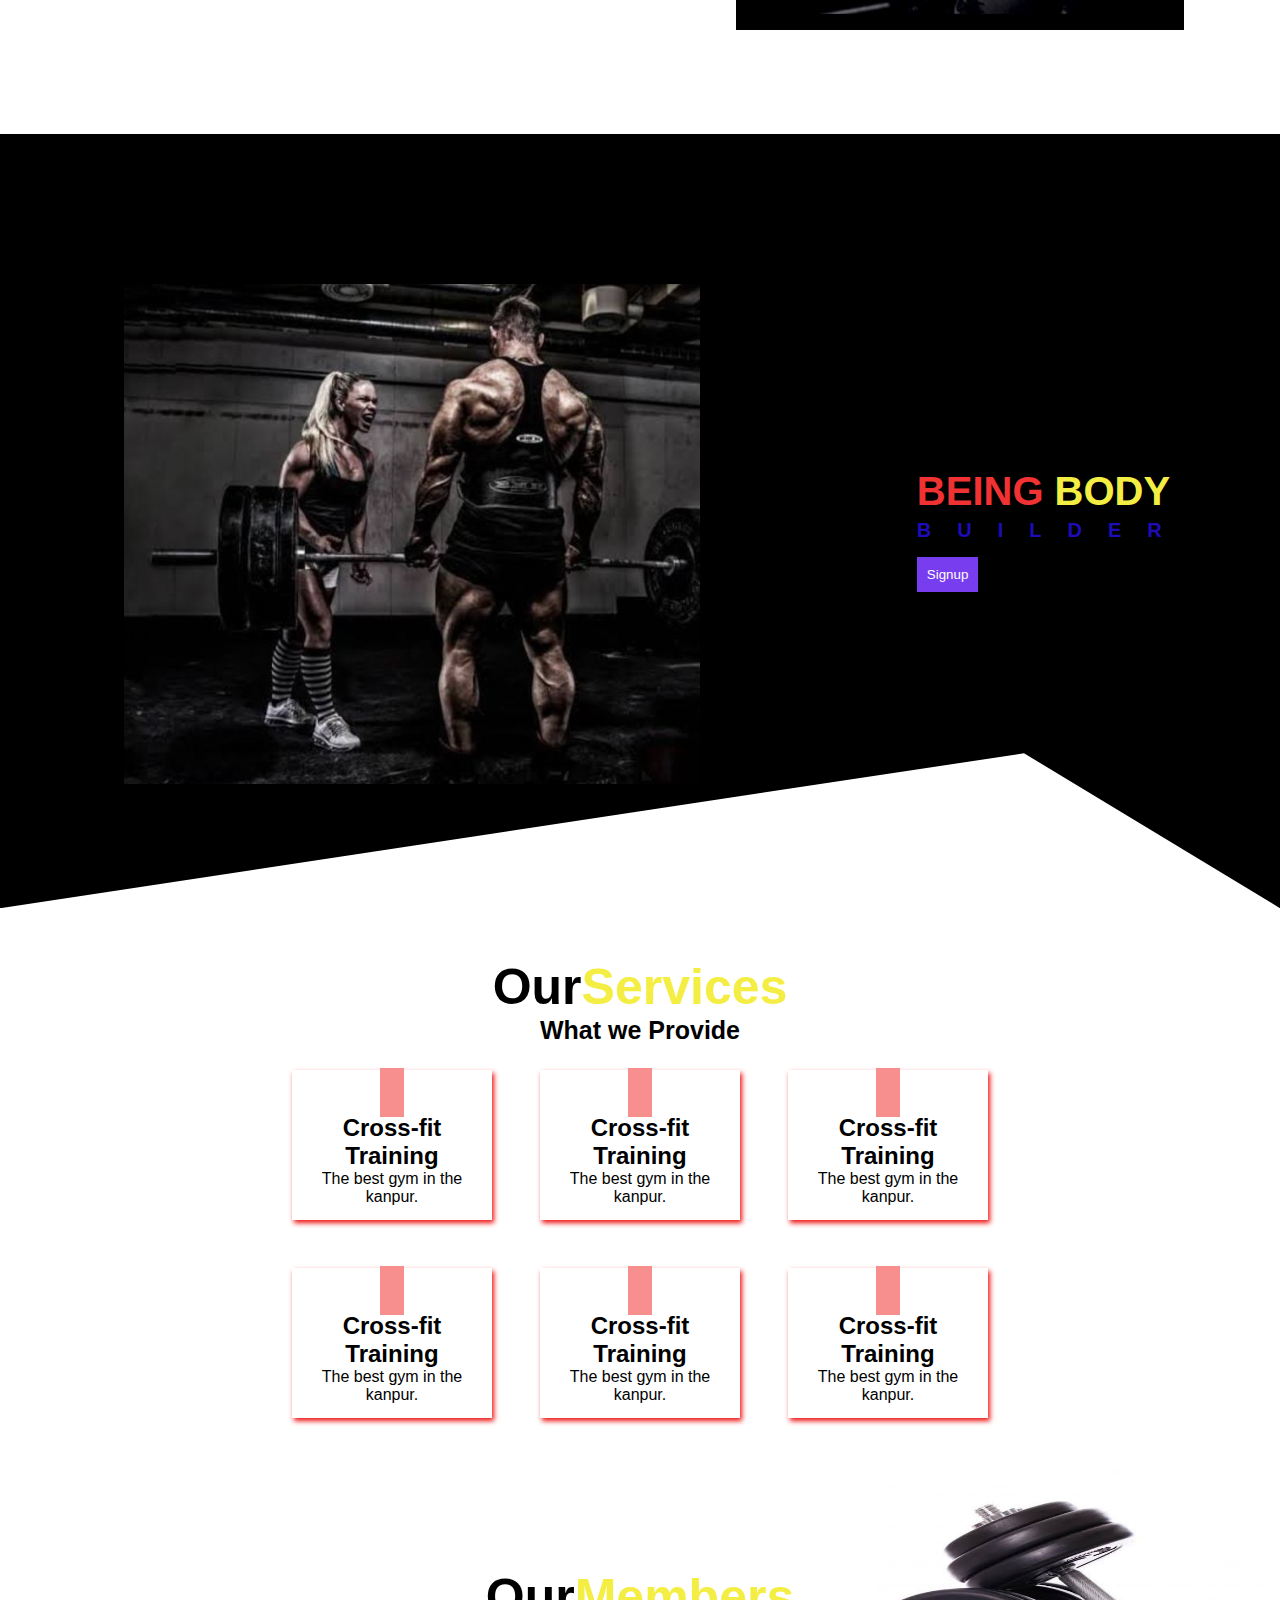
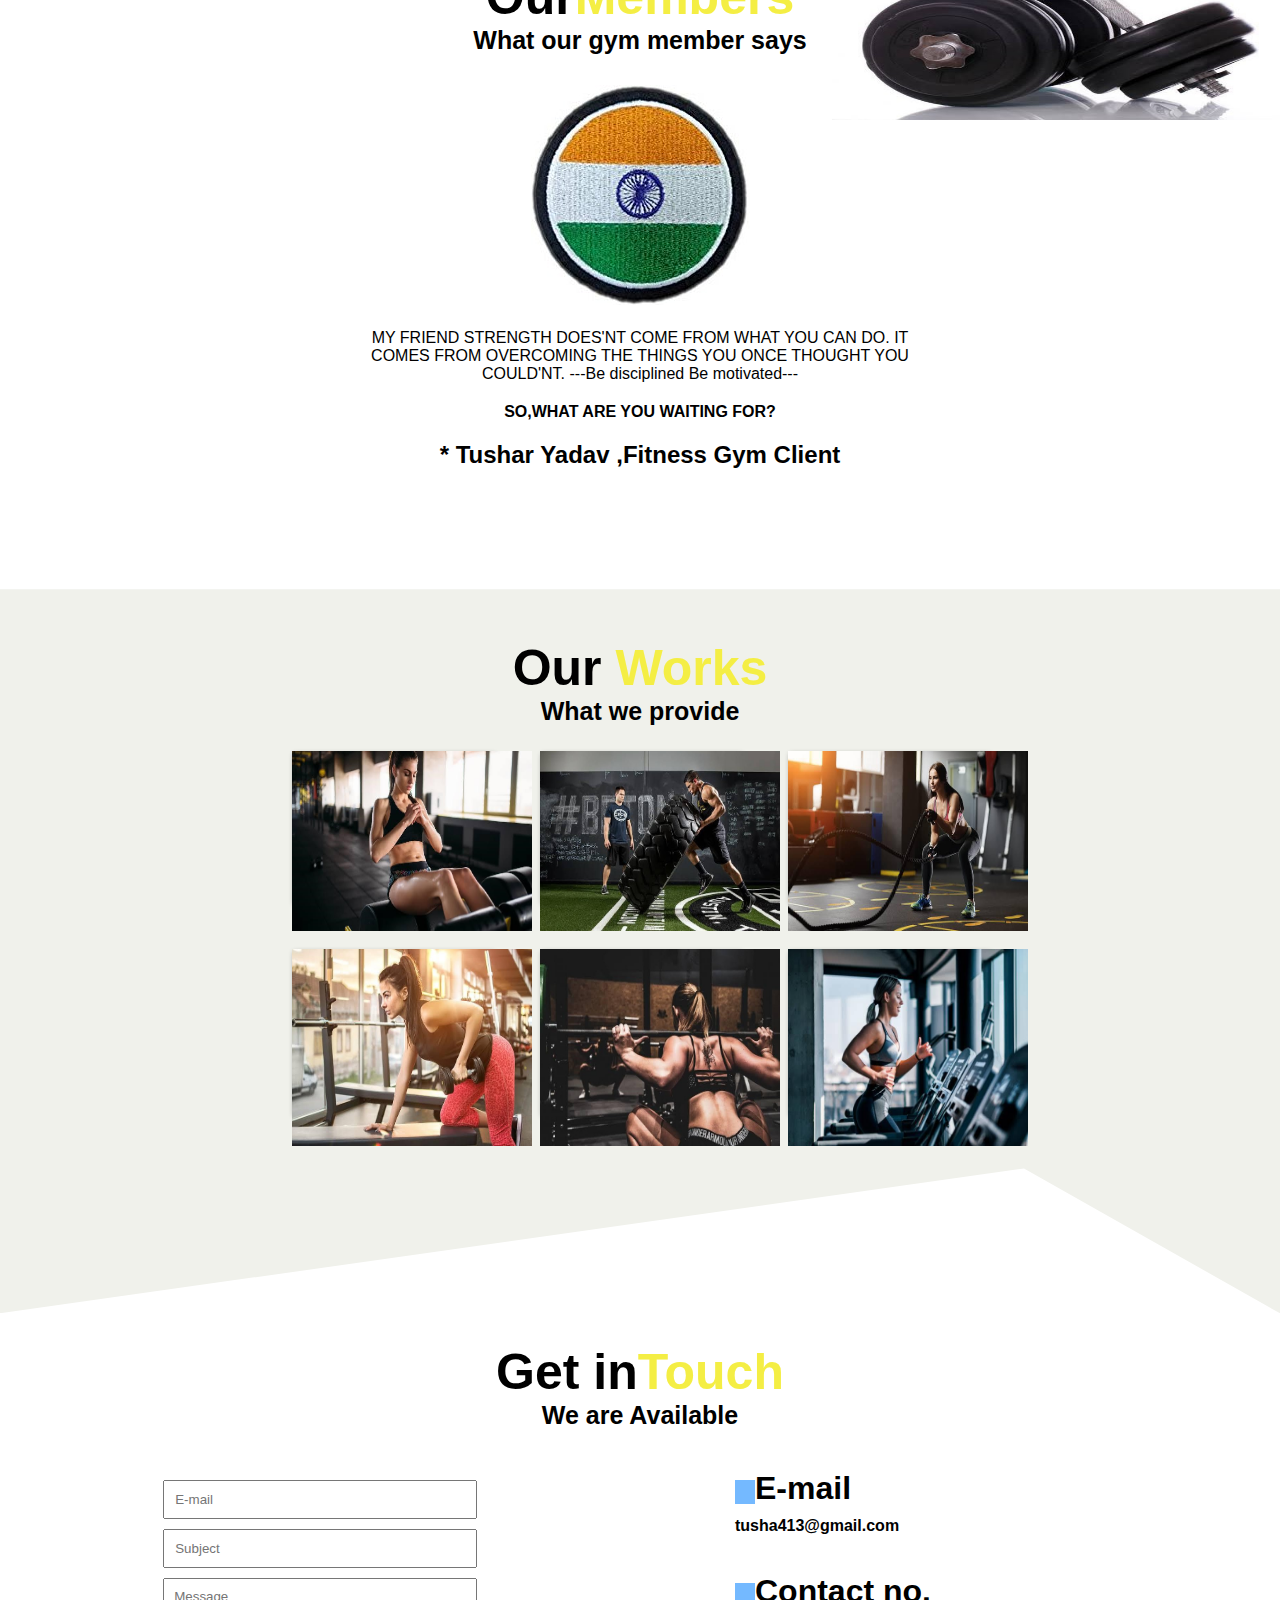
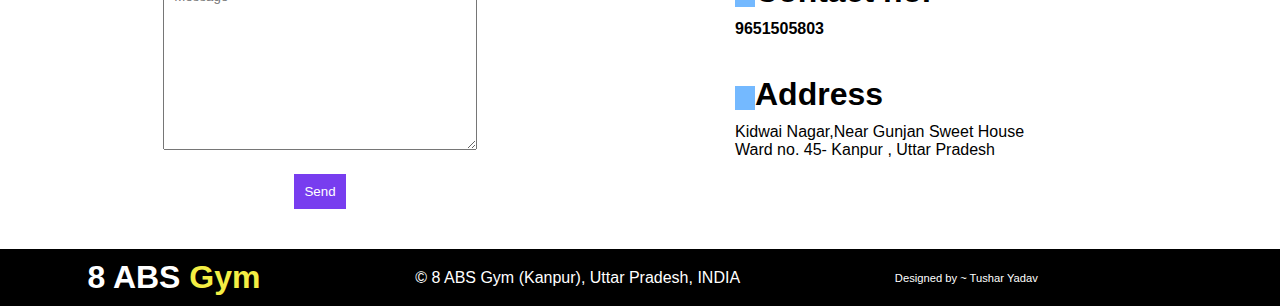
==== commit 58fa7f7c: "improved Footer section for mobile view" ====
--- a/index.html
+++ b/index.html
@@ -191,7 +191,7 @@
     <h1>8 ABS <span id="blue">Gym</span></h1>
 
     <p>&copy; 8 ABS Gym (Kanpur), Uttar Pradesh, INDIA
-        <br> <p>Designed by ~ Tushar Yadav</p>
+        <br> <p style="font-size: 0.7rem;">Designed by ~ Tushar Yadav</p>
     </p>
     <!-- <img src="image/" -->
 
--- a/style.css
+++ b/style.css
@@ -412,5 +412,10 @@
         text-decoration: none;
     }
 
-
-}
+    #footer{
+        display: flex;
+        flex-direction: column;
+    }
+
+
+}
